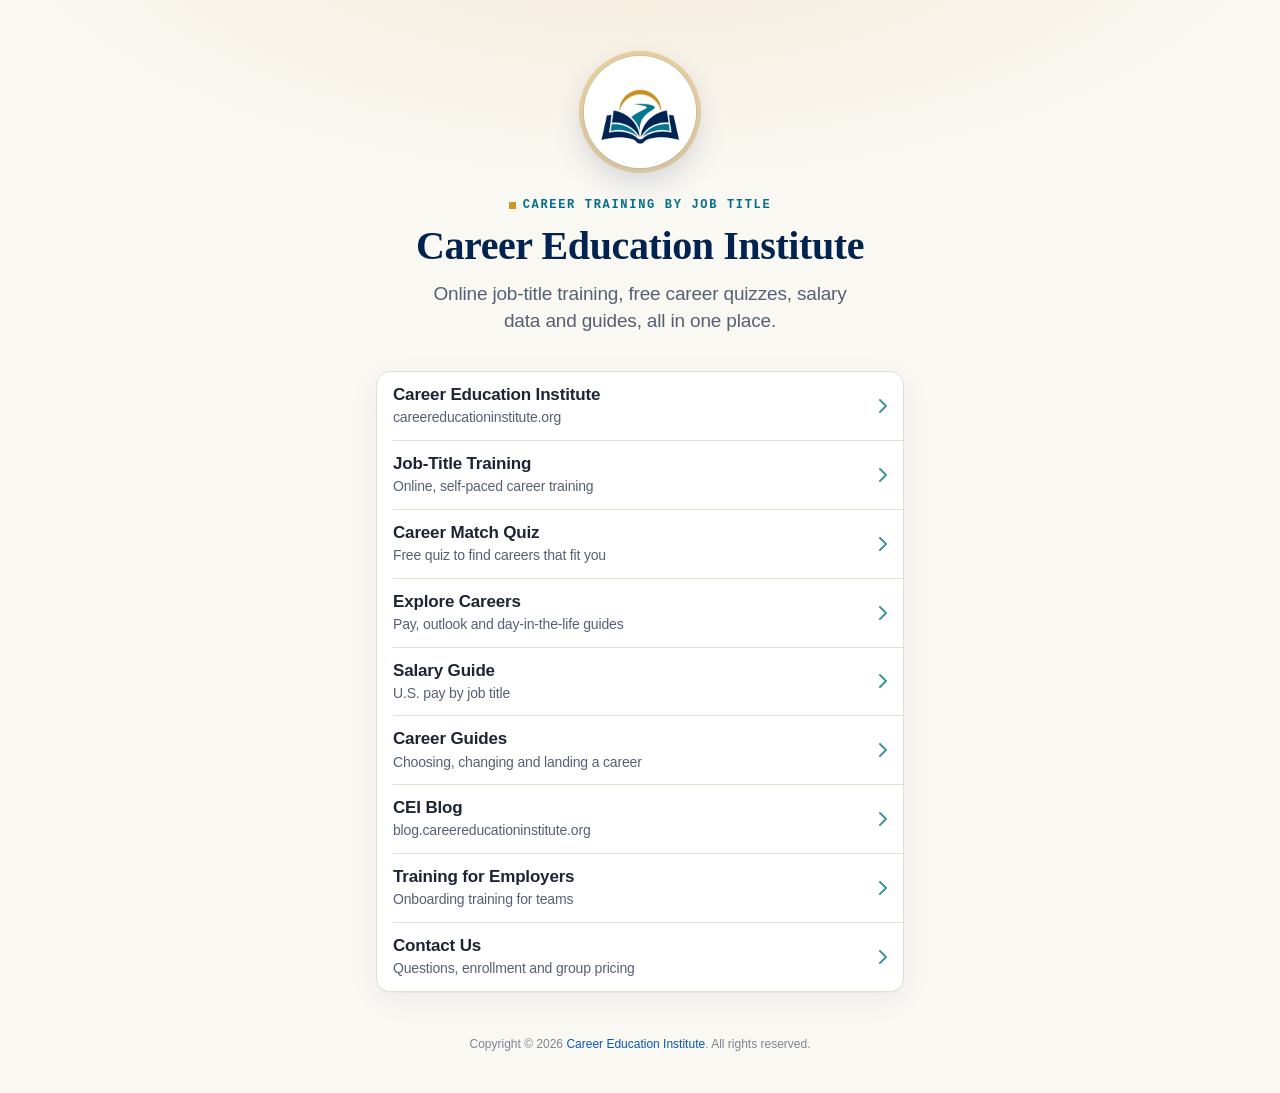
==== index.html @ a5b9530c "Link hub for Career Education Institute Copy of linkhub.ictraining.us restyled to the www.careereduc" ====
<!doctype html>
<html lang="en">
<head>
  <meta charset="utf-8">
  <meta name="viewport" content="width=device-width, initial-scale=1, viewport-fit=cover">
  <title>Career Education Institute | Links</title>
  <meta name="description" content="Career Education Institute: online career training by job title, free career quizzes, salary data, career guides and the CEI blog.">
  <meta property="og:title" content="Career Education Institute">
  <meta property="og:description" content="Career training by job title, free career quizzes, salary data and guides.">
  <meta property="og:url" content="https://linkhub.careereducationinstitute.org/">
  <meta property="og:image" content="https://linkhub.careereducationinstitute.org/assets/og-image.jpg">
  <meta name="theme-color" content="#faf8f3" media="(prefers-color-scheme: light)">
  <meta name="theme-color" content="#061630" media="(prefers-color-scheme: dark)">
  <meta name="color-scheme" content="light dark">
  <link rel="icon" type="image/png" href="assets/favicon.png">
  <link rel="apple-touch-icon" href="assets/apple-touch-icon.png">
  <style>
    /* Colours match www.careereducationinstitute.org: navy, teal and gold on warm paper. */
    :root {
      --brand: #022350;
      --brand-2: #036f86;
      --gold: #cc9628;
      --bg: #faf8f3;
      --surface: #ffffff;
      --text: #1d2433;
      --heading: #022350;
      --secondary: #566074;
      --tertiary: #7d8596;
      --separator: #e4ded2;
      --hover: rgba(2, 35, 80, .04);
      --glow: rgba(204, 150, 40, .16);
      --shadow: 0 1px 1px rgba(2, 35, 80, .03), 0 8px 30px rgba(2, 35, 80, .06);
      --link: #0b56b8;
      --serif: "Iowan Old Style", "Charter", "Sitka Text", Cambria, Georgia, serif;
      --sans: -apple-system, BlinkMacSystemFont, "Segoe UI", Roboto, "Helvetica Neue", Arial, sans-serif;
      --mono: ui-monospace, SFMono-Regular, Menlo, Consolas, monospace;
    }
    @media (prefers-color-scheme: dark) {
      :root {
        --brand-2: #4fb8cf;
        --gold: #e0b04a;
        --bg: #061630;
        --surface: #0d2448;
        --text: #f3f1ea;
        --heading: #f3f1ea;
        --secondary: #a9b3c4;
        --tertiary: #8590a4;
        --separator: rgba(255, 255, 255, .12);
        --hover: rgba(255, 255, 255, .05);
        --glow: rgba(79, 184, 207, .16);
        --shadow: none;
        --link: #7fb2ff;
      }
    }

    * { box-sizing: border-box; }
    html, body { margin: 0; }
    body {
      font-family: var(--sans);
      background:
        radial-gradient(60rem 28rem at 50% -8rem, var(--glow), transparent 70%),
        var(--bg);
      background-repeat: no-repeat;
      color: var(--text);
      min-height: 100vh;
      font-size: 17px;
      line-height: 1.47;
      letter-spacing: -.01em;
      -webkit-font-smoothing: antialiased;
      -webkit-tap-highlight-color: transparent;
    }

    .wrap {
      max-width: 560px;
      margin: 0 auto;
      padding: max(56px, env(safe-area-inset-top)) 16px max(40px, env(safe-area-inset-bottom));
    }

    /* Hero */
    header { text-align: center; margin-bottom: 36px; }
    .logo {
      display: block;
      width: 112px; height: 112px;
      margin: 0 auto 24px;
      border-radius: 50%;
      background: #fff;
      box-shadow: 0 0 0 1px rgba(2, 35, 80, .06), 0 0 0 5px rgba(204, 150, 40, .35), 0 12px 32px rgba(2, 35, 80, .18);
    }
    h1 {
      margin: 0;
      font-family: var(--serif);
      color: var(--heading);
      font-size: clamp(30px, 7vw, 40px);
      font-weight: 700;
      line-height: 1.12;
      letter-spacing: -.01em;
    }
    .eyebrow {
      display: inline-flex; align-items: center; gap: .55em;
      margin-bottom: 12px;
      color: var(--brand-2);
      font: 700 12px/1.2 var(--mono);
      letter-spacing: .14em;
      text-transform: uppercase;
    }
    .eyebrow::before { content: ""; width: .62em; height: .62em; background: var(--gold); flex: none; }
    .lede {
      margin: 12px auto 0;
      max-width: 420px;
      color: var(--secondary);
      font-size: 19px; line-height: 1.42;
    }

    /* Social */
    .social { display: flex; flex-wrap: wrap; justify-content: center; gap: 8px; margin: 22px 0 0; padding: 0; list-style: none; }
    .social a {
      display: grid; place-items: center;
      width: 40px; height: 40px;
      border-radius: 50%;
      background: var(--brand);
      color: #fff;
      transition: transform .15s ease, background .15s ease;
    }
    .social a:hover { background: var(--brand-2); }
    @media (prefers-color-scheme: dark) {
      .social a { background: var(--surface); color: var(--gold); }
      .social a:hover { background: var(--surface); }
    }
    .social a:hover { transform: translateY(-2px); }
    .social a:focus-visible { outline: 3px solid var(--gold); outline-offset: 3px; }
    .social svg { width: 19px; height: 19px; }

    /* Link list */
    section + section { margin-top: 28px; }
    h2 {
      margin: 0 0 8px 16px;
      color: var(--secondary);
      font-family: var(--mono);
      font-size: 12px; font-weight: 700;
      letter-spacing: .12em;
      text-transform: uppercase;
    }
    .group {
      list-style: none; margin: 0; padding: 0;
      background: var(--surface);
      border: 1px solid var(--separator);
      border-radius: 14px;
      box-shadow: var(--shadow);
      overflow: hidden;
    }
    .group li + li .link .label { border-top: 1px solid var(--separator); }
    .link {
      display: flex; align-items: stretch;
      padding-left: 16px;
      color: var(--text);
      text-decoration: none;
      box-shadow: inset 0 0 0 transparent;
      transition: background .15s ease, box-shadow .15s ease;
    }
    .link:hover { background: var(--hover); box-shadow: inset 3px 0 0 var(--gold); }
    .link:active { background: var(--separator); }
    .link:focus-visible { outline: 3px solid var(--gold); outline-offset: -3px; border-radius: 14px; }
    .icon {
      flex: none; align-self: center;
      width: 48px; height: 48px;
      margin: 10px 14px 10px 0;
      border-radius: 11px;
    }
    .icon-logo { background: #fff; object-fit: cover; box-shadow: 0 0 0 1px var(--separator); }
    .label {
      flex: 1; min-width: 0;
      display: flex; align-items: center; gap: 12px;
      padding: 12px 16px 12px 0;
    }
    .text { flex: 1; min-width: 0; }
    .title { display: block; font-size: 17px; font-weight: 600; line-height: 1.25; }
    .domain { display: block; margin-top: 2px; color: var(--secondary); font-size: 14px; overflow-wrap: anywhere; }
    .chev { flex: none; width: 8px; height: 14px; color: var(--brand-2); opacity: .75; transition: transform .2s ease; }
    .link:hover .chev { transform: translateX(2px); }

    footer {
      margin-top: 44px;
      text-align: center;
      color: var(--tertiary);
      font-size: 12px; letter-spacing: 0;
    }
    footer a { color: var(--link); text-decoration: none; }
    footer a:hover { text-decoration: underline; }

    /* Gentle entrance */
    @media (prefers-reduced-motion: no-preference) {
      header, main, footer { animation: rise .7s cubic-bezier(.2, .8, .2, 1) both; }
      main { animation-delay: .08s; }
      footer { animation-delay: .16s; }
      @keyframes rise { from { opacity: 0; transform: translateY(12px); } to { opacity: 1; transform: none; } }
    }
    @media (prefers-reduced-motion: reduce) {
      .link, .chev, .social a { transition: none; }
    }
  </style>
  <script type="application/json" id="links-data">
{
  "sections": [
    {
      "title": "Career Education Institute",
      "links": [
        {
          "title": "Career Education Institute",
          "subtitle": "careereducationinstitute.org",
          "url": "https://www.careereducationinstitute.org/"
        },
        {
          "title": "Job-Title Training",
          "subtitle": "Online, self-paced career training",
          "url": "https://www.careereducationinstitute.org/training/"
        },
        {
          "title": "Career Match Quiz",
          "subtitle": "Free quiz to find careers that fit you",
          "url": "https://www.careereducationinstitute.org/quizzes/career-match/"
        },
        {
          "title": "Explore Careers",
          "subtitle": "Pay, outlook and day-in-the-life guides",
          "url": "https://www.careereducationinstitute.org/careers/"
        },
        {
          "title": "Salary Guide",
          "subtitle": "U.S. pay by job title",
          "url": "https://www.careereducationinstitute.org/salary-guide/"
        },
        {
          "title": "Career Guides",
          "subtitle": "Choosing, changing and landing a career",
          "url": "https://www.careereducationinstitute.org/guides/"
        },
        {
          "title": "CEI Blog",
          "subtitle": "blog.careereducationinstitute.org",
          "url": "https://blog.careereducationinstitute.org/"
        },
        {
          "title": "Training for Employers",
          "subtitle": "Onboarding training for teams",
          "url": "https://www.careereducationinstitute.org/for-employers/"
        },
        {
          "title": "Contact Us",
          "subtitle": "Questions, enrollment and group pricing",
          "url": "https://www.careereducationinstitute.org/contact/"
        }
      ]
    }
  ],
  "social": []
}
  </script>
</head>
<body>
  <div class="wrap">
    <header>
      <img class="logo" src="assets/logo.png" width="112" height="112" alt="Career Education Institute logo">
      <span class="eyebrow">Career training by job title</span>
      <h1>Career Education Institute</h1>
      <p class="lede">Online job-title training, free career quizzes, salary data and guides, all in one place.</p>
      <!-- social:start -->
      <!-- social:end -->
    </header>

    <main>
      <!-- links:start -->
      <section aria-label="Career Education Institute">
        <ul class="group">
        <li>
          <a class="link" href="https://www.careereducationinstitute.org/" target="_blank" rel="noopener">
            <span class="label"><span class="text"><span class="title">Career Education Institute</span><span class="domain">careereducationinstitute.org</span></span><svg class="chev" viewBox="0 0 8 14" fill="none" stroke="currentColor" stroke-width="2" stroke-linecap="round" stroke-linejoin="round" aria-hidden="true"><path d="M1 1l6 6-6 6"/></svg></span>
          </a>
        </li>
        <li>
          <a class="link" href="https://www.careereducationinstitute.org/training/" target="_blank" rel="noopener">
            <span class="label"><span class="text"><span class="title">Job-Title Training</span><span class="domain">Online, self-paced career training</span></span><svg class="chev" viewBox="0 0 8 14" fill="none" stroke="currentColor" stroke-width="2" stroke-linecap="round" stroke-linejoin="round" aria-hidden="true"><path d="M1 1l6 6-6 6"/></svg></span>
          </a>
        </li>
        <li>
          <a class="link" href="https://www.careereducationinstitute.org/quizzes/career-match/" target="_blank" rel="noopener">
            <span class="label"><span class="text"><span class="title">Career Match Quiz</span><span class="domain">Free quiz to find careers that fit you</span></span><svg class="chev" viewBox="0 0 8 14" fill="none" stroke="currentColor" stroke-width="2" stroke-linecap="round" stroke-linejoin="round" aria-hidden="true"><path d="M1 1l6 6-6 6"/></svg></span>
          </a>
        </li>
        <li>
          <a class="link" href="https://www.careereducationinstitute.org/careers/" target="_blank" rel="noopener">
            <span class="label"><span class="text"><span class="title">Explore Careers</span><span class="domain">Pay, outlook and day-in-the-life guides</span></span><svg class="chev" viewBox="0 0 8 14" fill="none" stroke="currentColor" stroke-width="2" stroke-linecap="round" stroke-linejoin="round" aria-hidden="true"><path d="M1 1l6 6-6 6"/></svg></span>
          </a>
        </li>
        <li>
          <a class="link" href="https://www.careereducationinstitute.org/salary-guide/" target="_blank" rel="noopener">
            <span class="label"><span class="text"><span class="title">Salary Guide</span><span class="domain">U.S. pay by job title</span></span><svg class="chev" viewBox="0 0 8 14" fill="none" stroke="currentColor" stroke-width="2" stroke-linecap="round" stroke-linejoin="round" aria-hidden="true"><path d="M1 1l6 6-6 6"/></svg></span>
          </a>
        </li>
        <li>
          <a class="link" href="https://www.careereducationinstitute.org/guides/" target="_blank" rel="noopener">
            <span class="label"><span class="text"><span class="title">Career Guides</span><span class="domain">Choosing, changing and landing a career</span></span><svg class="chev" viewBox="0 0 8 14" fill="none" stroke="currentColor" stroke-width="2" stroke-linecap="round" stroke-linejoin="round" aria-hidden="true"><path d="M1 1l6 6-6 6"/></svg></span>
          </a>
        </li>
        <li>
          <a class="link" href="https://blog.careereducationinstitute.org/" target="_blank" rel="noopener">
            <span class="label"><span class="text"><span class="title">CEI Blog</span><span class="domain">blog.careereducationinstitute.org</span></span><svg class="chev" viewBox="0 0 8 14" fill="none" stroke="currentColor" stroke-width="2" stroke-linecap="round" stroke-linejoin="round" aria-hidden="true"><path d="M1 1l6 6-6 6"/></svg></span>
          </a>
        </li>
        <li>
          <a class="link" href="https://www.careereducationinstitute.org/for-employers/" target="_blank" rel="noopener">
            <span class="label"><span class="text"><span class="title">Training for Employers</span><span class="domain">Onboarding training for teams</span></span><svg class="chev" viewBox="0 0 8 14" fill="none" stroke="currentColor" stroke-width="2" stroke-linecap="round" stroke-linejoin="round" aria-hidden="true"><path d="M1 1l6 6-6 6"/></svg></span>
          </a>
        </li>
        <li>
          <a class="link" href="https://www.careereducationinstitute.org/contact/" target="_blank" rel="noopener">
            <span class="label"><span class="text"><span class="title">Contact Us</span><span class="domain">Questions, enrollment and group pricing</span></span><svg class="chev" viewBox="0 0 8 14" fill="none" stroke="currentColor" stroke-width="2" stroke-linecap="round" stroke-linejoin="round" aria-hidden="true"><path d="M1 1l6 6-6 6"/></svg></span>
          </a>
        </li>
        </ul>
      </section>
      <!-- links:end -->
    </main>

    <footer>
      Copyright &copy; <span id="year">2026</span> <a href="https://www.careereducationinstitute.org">Career Education Institute</a>. All rights reserved.
    </footer>
  </div>
  <script>document.getElementById("year").textContent = new Date().getFullYear();</script>
  <script src="render.js?v=9f176dde" defer></script>
  <script src="live.js?v=2dde0ee9" data-source="https://raw.githubusercontent.com/LJ-Web-Management/linkhub-data/main/careereducationinstitute.json" defer></script>
</body>
</html>
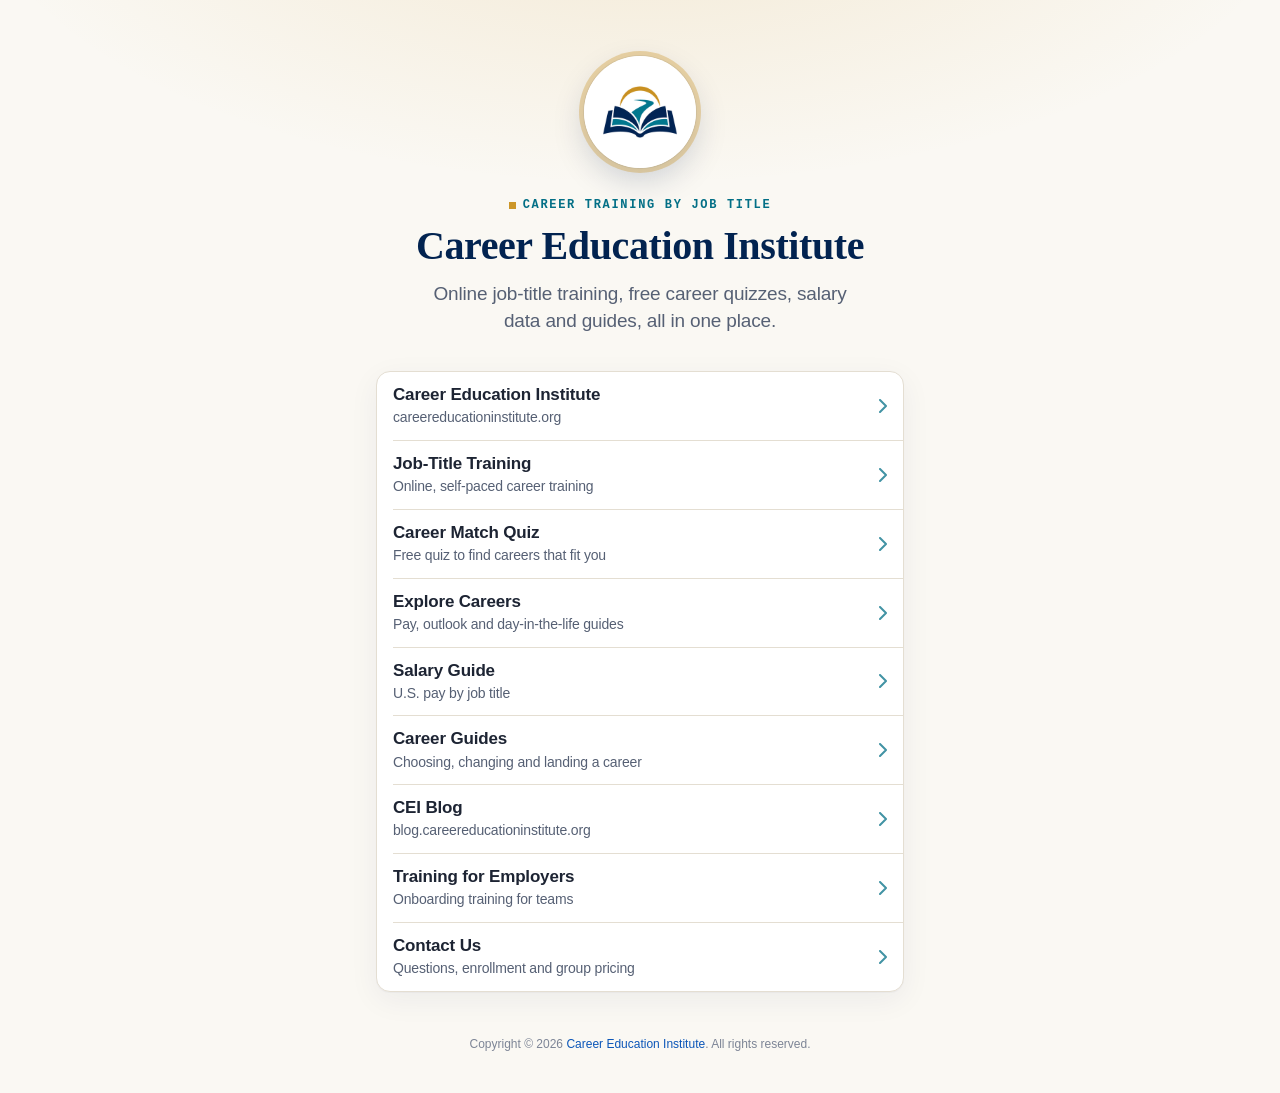
==== commit 14ef8639: "Center the logo artwork in its circle The source PNG has faint stray pixels that pushed the crop off" ====
--- a/index.html
+++ b/index.html
@@ -7,8 +7,8 @@
   <meta name="description" content="Career Education Institute: online career training by job title, free career quizzes, salary data, career guides and the CEI blog.">
   <meta property="og:title" content="Career Education Institute">
   <meta property="og:description" content="Career training by job title, free career quizzes, salary data and guides.">
-  <meta property="og:url" content="https://linkhub.careereducationinstitute.org/">
-  <meta property="og:image" content="https://linkhub.careereducationinstitute.org/assets/og-image.jpg">
+  <meta property="og:url" content="https://linkhub.cei.ictraining.us/">
+  <meta property="og:image" content="https://linkhub.cei.ictraining.us/assets/og-image.jpg">
   <meta name="theme-color" content="#faf8f3" media="(prefers-color-scheme: light)">
   <meta name="theme-color" content="#061630" media="(prefers-color-scheme: dark)">
   <meta name="color-scheme" content="light dark">
@@ -259,7 +259,7 @@
 <body>
   <div class="wrap">
     <header>
-      <img class="logo" src="assets/logo.png" width="112" height="112" alt="Career Education Institute logo">
+      <img class="logo" src="assets/logo.png?v=2" width="112" height="112" alt="Career Education Institute logo">
       <span class="eyebrow">Career training by job title</span>
       <h1>Career Education Institute</h1>
       <p class="lede">Online job-title training, free career quizzes, salary data and guides, all in one place.</p>
